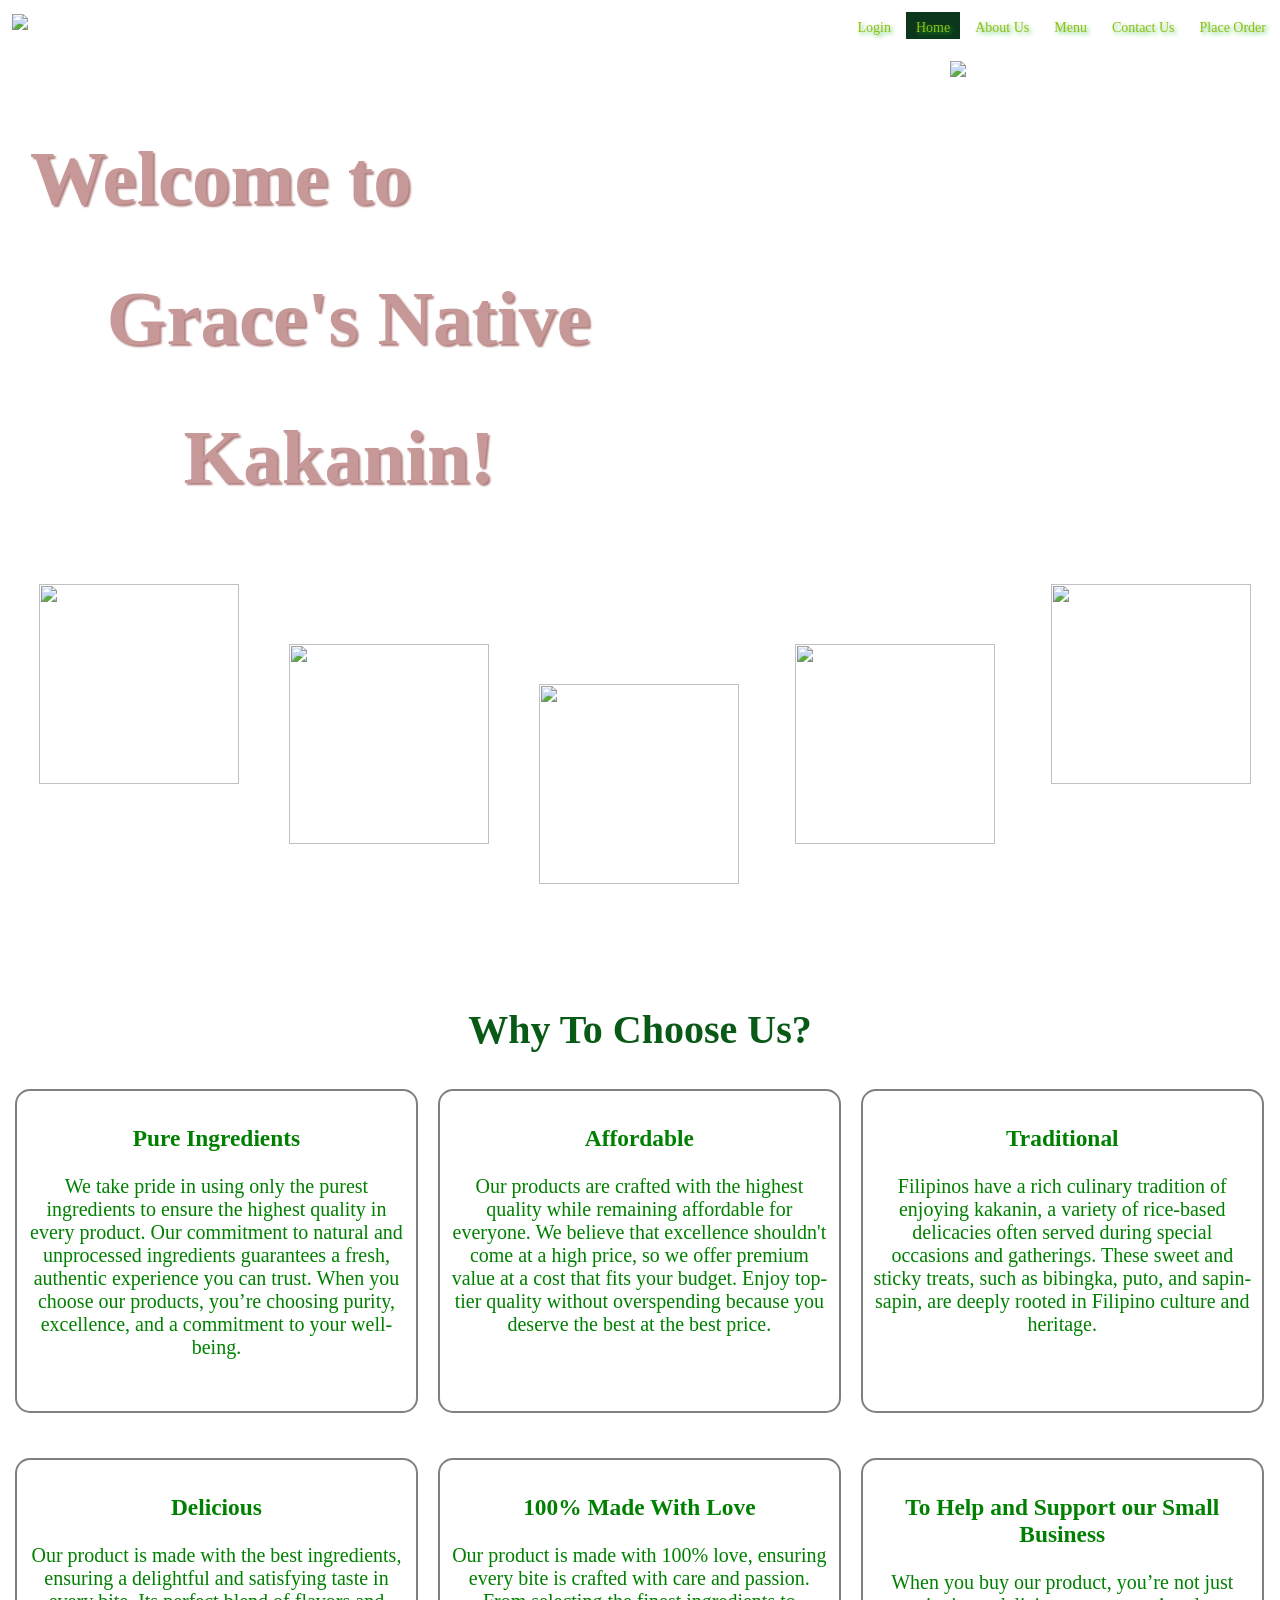
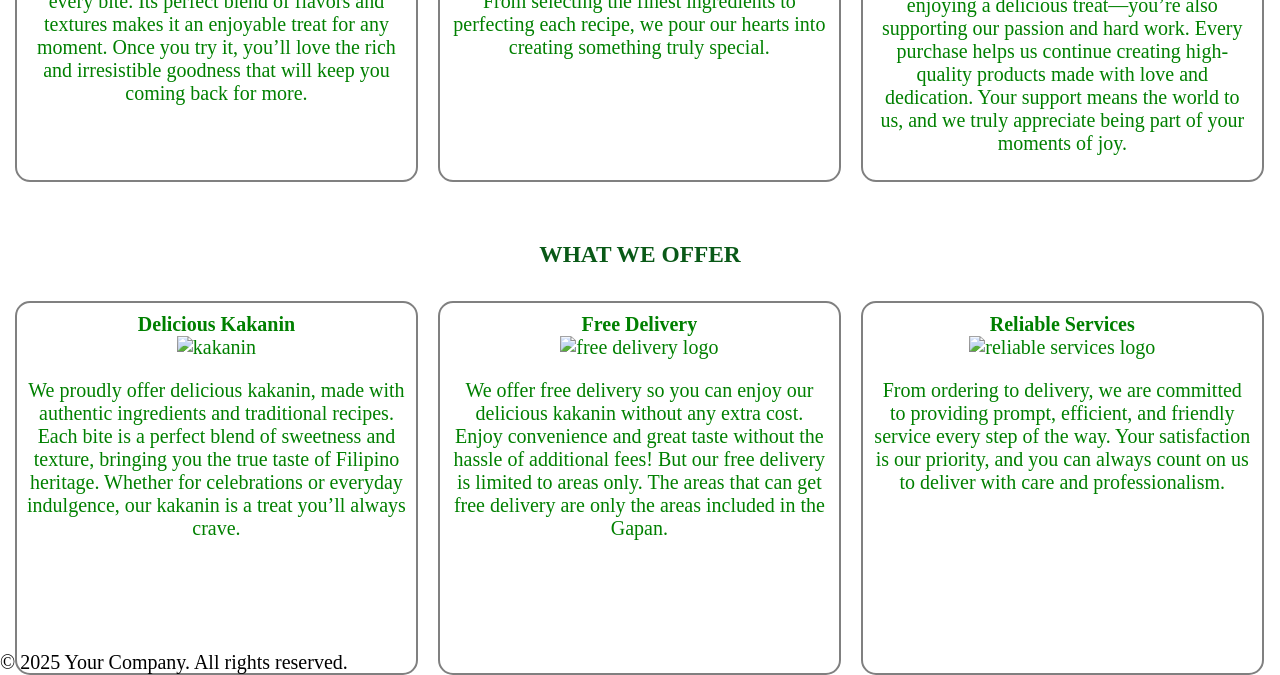
==== home.html @ 107791ec "Add files via upload" ====
<!DOCTYPE html>
<html>
    <head>
        <title>Grace Native Kakanin</title>
        <meta name="viewport" content="width=device-width, initial-scale=1">
        <meta name="description" content="Native Kakanin">
        <meta name="author" content="Lance Gryshler C. Nugoy">
        <link rel="stylesheet" type="text/css" href="styles.css">
        <link rel="icon" href="./images/favicon.ico" type="image/x-icon">
    </head>
    <body>
        <div id="header">
            <a class="home-button" href="index.html">
                <img src="./images/logo-nobg.png" class="home-button-image">
            </a>
            <ul id="nav">
                <li class="nav-item"><a href="index.html">Login</a></li>
                <li class="nav-item active"><a href="home.html">Home</a></li>
                <li class="nav-item"><a href="about.html">About Us</a></li>
                <li class="nav-item"><a href="menu.html">Menu</a></li>
                <li class="nav-item"><a href="contact.html">Contact Us</a></li>
                <li class="nav-item"><a href="form-placingorder.html">Place Order</a></li>
            </ul>
        </div>
        <div class="clearfix"></div>
        <div id="main-content">
            <div id="left-content">
                <div class="welcome-cont">
                    <h1 class="welcome w1">Welcome to</h1>
                    <h1 class="welcome w2">Grace's Native</h1>
                    <h1 class="welcome w3">Kakanin!</h1>
                </div>
            </div>
            <div id="right-content">
                <img class="logo" src="images/logo-nobg.png">
            </div>
        
        </div>
        <div class="clearfix"></div>
        <div id="menu-images">
            <div class="menu-image mi-1">
                <img src="./images/menu1.jpeg"> 
            </div>
            <div class="menu-image mi-2">
                <img src="./images/menu2.jpeg"> 
            </div>
            <div class="menu-image mi-3">
                <img src="./images/menu3.jpeg"> 
            </div>
            <div class="menu-image mi-4">
                <img src="./images/menu4.jpeg"> 
            </div>
            <div class="menu-image mi-5">
                <img src="./images/menu5.jpeg"> 
            </div>
        </div>
        <div class="clearfix"></div>

        <div id="card-content">


            <div class="card-title">
                <h1>Why To Choose Us?</h1>
            </div>

            <div class="clearfix"></div>

            
            <div class="card">
                <div class="card-div">
                    <h3>Pure Ingredients</h3>
                    <p>We take pride in using only the purest ingredients to ensure the highest quality in every product. Our commitment to natural and unprocessed ingredients guarantees a fresh, authentic experience you can trust. When you choose our products, you’re choosing purity, excellence, and a commitment to your well-being.</p>
                </div>
            </div>
            <div class="card">
                <div class="card-div">
                    <h3>Affordable</h3>
                    <p>Our products are crafted with the highest quality while remaining affordable for everyone. We believe that excellence shouldn't come at a high price, so we offer premium value at a cost that fits your budget. Enjoy top-tier quality without overspending because you deserve the best at the best price.
                    </p>
                </div>
            </div>
            <div class="card">
                <div class="card-div">
                    <h3>Traditional</h3>
                    <p>Filipinos have a rich culinary tradition of enjoying kakanin, a variety of rice-based delicacies often served during special occasions and gatherings. These sweet and sticky treats, such as bibingka, puto, and sapin-sapin, are deeply rooted in Filipino culture and heritage.</p>
                </div>
            </div>
            <br>
            <div class="clearfix"></div>
            <br>
            <br>
            <br>
            <div class="card">
                <div class="card-div">
                    <h3>Delicious</h3>
                    <p>Our product is made with the best ingredients, ensuring a delightful and satisfying taste in every bite. Its perfect blend of flavors and textures makes it an enjoyable treat for any moment. Once you try it, you’ll love the rich and irresistible goodness that will keep you coming back for more.</p>
                </div>
            </div>
            <div class="card">
                <div class="card-div">
                    <h3>100% Made With Love</h3>
                    <p>Our product is made with 100% love, ensuring every bite is crafted with care and passion. From selecting the finest ingredients to perfecting each recipe, we pour our hearts into creating something truly special. </p>
                </div>
            </div>
            <div class="card">
                <div class="card-div">
                    <h3>To Help and Support our Small Business</h3>
                    <p>When you buy our product, you’re not just enjoying a delicious treat—you’re also supporting our passion and hard work. Every purchase helps us continue creating high-quality products made with love and dedication. Your support means the world to us, and we truly appreciate being part of your moments of joy.</p>
                </div>
            </div>
            <br>
            <div class="clearfix"></div>
            <br>
            <br>
            <br>
            <div class="card-title">
                <h3>WHAT WE OFFER</h3>
            </div>
            <div class="clearfix"></div>
            <div class="card card-xl">
                <div class="card-div">
                    <b>Delicious Kakanin</b>
                    <div class="card-img">
                        <img src="./images v2/delicious food.jpg" alt="kakanin">
                    </div>
                    <p>We proudly offer delicious kakanin, made with authentic ingredients and traditional recipes. Each bite is a perfect blend of sweetness and texture, bringing you the true taste of Filipino heritage. Whether for celebrations or everyday indulgence, our kakanin is a treat you’ll always crave.</p>
                </div>
            </div>
            <div class="card card-xl">
                <div class="card-div">
                    <b>Free Delivery</b>
                    <div class="card-img">
                        <img src="./images v2/free delivery.png" alt="free delivery logo">
                    </div>
                    <p>We offer free delivery so you can enjoy our delicious kakanin without any extra cost. Enjoy convenience and great taste without the hassle of additional fees! But our free delivery is limited to areas only. The areas that can get free delivery are only the areas included in the Gapan.
                    </p>
                </div>
            </div>
            <div class="card card-xl">
                <div class="card-div">
                    <b>Reliable Services</b>
                    <div class="card-img">
                        <img src="./images v2/reliable services.png" alt="reliable services logo">
                    </div>
                    <p>From ordering to delivery, we are committed to providing prompt, efficient, and friendly service every step of the way. Your satisfaction is our priority, and you can always count on us to deliver with care and professionalism.</p>
                </div>
            </div>
            <div class="clearfix"></div>

        </div>
        <footer class="footer">
            &copy; 2025 Your Company. All rights reserved.
        </footer>
    </body>
</html>
---- styles.css ----
body {
    padding: 0;
    margin: 0;
    font-size: 20px;
    background: url('./images/background.jpg') repeat-y;
    font-family: 'Times New Roman', Times, serif;
}

.clearfix {
    clear: both;
}


#header {
    padding: 2px;
}

.home-button {
    padding: 10px;
    float: left;
    text-decoration: none;
}

.home-button-image {
    width: 30px;
    width: 30px;
}

#nav {
    flex-direction: row;
    margin: 10px 2px;
    padding: 0;
    float: right;
}

#nav .nav-item {
    display: inline-block;
    padding: 2px 10px;
}

#nav .nav-item.active {
    background: #0c371c;
}

#nav .nav-item a {
    color: rgb(149, 188, 20);
    text-decoration: none;
    text-shadow: 2px 2px 4px rgba(32, 192, 43, 0.74);
    font-size: 14px;
}

#landing-content {
    padding: 10px 5px;
    position: relative;
    right: 0;
}

#landing-left {
    float: left;
    width: 40%;
}
#landing-left p {
    padding: 20px;
    font-size: 20px;
    text-align: justify;
    color: #4e4b4b;
}
#landing-center {
    float: left;
    width: 45%;
    text-align: center;
    position: relative;
}
#landing-center img {
    margin-top: 50px;
}
#landing-right {
    float: right;
    width: 15%;
    padding: 0;
    text-shadow: 4px 4px #185a11;
    color: #bbd20f;
    margin-top: 35px;
    position: relative;
}

.vertical-text {
    position: absolute;
    right: 0;
    writing-mode: vertical-rl; 
    transform: rotate(180deg); 
    white-space: nowrap; 
    font-size: 80px;
    text-align: center;
    margin-top: 20px;
}

.right-background {
    position: fixed;
    top: 50px;
    right: 0;
    bottom: 0;
    width: 40%;
    background-color: green;
    border-top-left-radius: 50px;
    border-bottom-left-radius: 50px;
}


#right-content {
    float: left;
    width: 50%;
    text-align: center;
}

#main-content {
    padding: 10px 5px;
}

#left-content {
    float: left;
    width: 50%;
}

#right-content {
    float: left;
    width: 50%;
    text-align: center;
}

.logo {
    max-width: 100%;
}

#menu-images {
    position: relative;
    padding: 20px 5px;
    text-align: center;
    margin: 0 auto;
    height: 350px;
}

#menu-images .menu-image {
    position: absolute;
    display: inline-block;
    /* float: left; */
    width: 19%;
    padding: 5px;
    height: 50px;
}

#menu-images .menu-image img {
    height: 200px;
    width: 200px;
}

#menu-images .menu-image.mi-1 {
    top: 0px;
    left: 1%;
}

#menu-images .menu-image.mi-2 {
    top: 60px;
    left: 20.5%;
}

#menu-images .menu-image.mi-3 {
    top: 100px;
    left: 40%;
}

#menu-images .menu-image.mi-4 {
    top: 60px;
    left: 60%;
}

#menu-images .menu-image.mi-5 {
    top: 0;
    left: 80%;
}

#card-content {
    padding: 10px 5px;
    margin: 0 auto;
}

#card-content .card-title {
    text-align: center;
    color: rgb(9, 89, 23)
}

#card-content .card {
    width: 33.3%;
    height: 300px;
    float: left;
    text-align: center;
    margin: 0 auto;
    color: green;
}

#card-content .card.card-xl {
    height: 350px;
}

#card-content .card:hover .card-div {
    border: 2px solid rgb(0, 255, 8);
    box-shadow: 0 0 10px 1px rgba(121, 224, 111, 0.8);
}

#card-content .card .card-div {
    border: 2px solid gray;
    padding: 10px;
    margin: 10px;
    height: 100%;
    border-radius: 15px;
}

#card-content .card img {
    width: 100px;
    height: 100px;
}

/* HOME */

.welcome-cont {
    padding: 25px;
    font-size: 3vw;
    color: #c69898;
    text-shadow: 2px 2px 2px #b17f7f;
}

.welcome-cont .w2 {
    text-indent: 1em;
}

.welcome-cont .w3 {
    text-indent: 2em;
}

.welcome-cont .p {
    font-size: 10px;
    text-shadow: 0;
}


/* ABOUT US  */
.about-us-cont {
    padding: 25px;
    font-size: 25px;
    color: #127909;
    
}

.about-us-cont h1 {
    text-indent: 1em;
    text-shadow: 2px 2px 2px #0a8a25;
}

.about-right-content {
    position: relative;
    padding-top: 20px;
    margin-left: 50px;
    margin-top: 100px;
}

.about-right-content .about-img-1 {
    position: absolute;
    top: 0px;
    left: 0px;
}


.about-right-content .about-img-2 {
    position: absolute;
    top: 40px;
    left: 300px;
}

.about-right-content .about-vid-1 {
    position: absolute;
    top: 200px;
    left: 20px;
}


.about-right-content .about-vid-2 {
    position: absolute;
    top: 320px;
    left: 320px;
}


/* PRODUCTS */
#product-content {
    padding: 10px 5px;
    margin: 0 auto;
}

#product-content .product-title {
    text-align: center;
    color: rgb(0, 0, 0)
}

#product-content .product-item {
    width: 25%;
    float: left;
    text-align: center;
    margin: 0 auto;
    color: rgb(0, 0, 0);
    cursor: pointer;
    transition: transform 0.2s ease, box-shadow 0.2s ease;
}

#product-content .product-item:hover .product-item-div{
    transform: scale(1.3);
            box-shadow: 0px 0px 30px rgba(255, 255, 0, 0.8);
    
}

#product-content .product-item .product-item-div {
    border: 2px solid gray;
    padding: 10px;
    margin: 10px;
    height: 100%;
    border-radius: 5px;
}

#product-content .product-img img {
    width: 150px;
    height: 150px;
    border-radius: 10px;
}

#product-content .item-name {
    font-size: 16px;
    font-weight: bold;
}
#product-content .item-size {
    font-size: 14px;
    font-weight: bold;
    color: rgb(0, 0, 0);
}
#product-content .item-price {
    font-size: 14px;
    color: rgb(0, 0, 0)
}

/* CONTACT */
.contact-us-left {
    padding: 70px;
    /* border: 2px solid gray; */
    border-radius: 10px;
    margin:20px;
}
.contact-us-right {
    text-align: center;
    padding: 0px;
    /* border: 2px solid gray; */
    border-radius: 10px;
    margin:20px;
}
.contact-us-right img{
    width: -webkit-fill-available;
    padding: 54px 30px;
}


/* SMALL SCREEN */
@media screen and (max-width: 800px) {

    #landing-left, #landing-center, #landing-right {
        width: 100%;
        position: static;  
    }
    #landing-right .vertical-text {
        writing-mode: unset;
        transform: none; 
        position: static;
        font-size: 40px;
        padding: 20px 0;
        margin-top: 0;
    }
    
    #left-content, #right-content {
      width: 100%;
    }

    .right-background {
        display: none;
    }

    #nav .nav-item {
        padding: 2px 10px;
        font-size: 14px;
    }

    .welcome-cont {
        text-align: center;
        font-size: 6vw;
    }
    .welcome-cont h1 {
        padding: 0 5px;
    }
    .welcome-cont .w2 {
        text-indent: 0;
    }
    
    .welcome-cont .w3 {
        text-indent: 0;
    }

    .about-us-cont {
        text-align: center;
        font-size: 4vw;
    }

    .about-right-content {
        position: static;
        margin: 0 auto;
    }

    .about-right-content .about-img-1, .about-right-content .about-img-2,.about-right-content .about-vid-1,.about-right-content .about-vid-2 {
        position: static;
        top: 0;
        left: 0;
        margin: 10px 0px;
    }

    #menu-images {
        height: auto;
    }
    #menu-images .menu-image {
        width: 45%;
        position: static;
        top: 0;
        left: 0;
    }

    .mi-1,.mi-2,.mi-3,.mi-4,.mi-5 {
        top: 0;
        left: 0;
        position: static;
    }


    #card-content .card {
        width: 100%;
        margin-top: 10px;
    }

    #card-content .card .card-div {
        padding: 0 20px;
    }

    #product-content .product-item {
        width: 50%;
        margin-top: 10px;
    }

    #product-content .product-item .product-item-div {
        padding: 0 10px;
    }
    
    #product-content .product-img {
        margin-top: 10px;
    }
    #product-content .product-img img {
        width: 100px;
        height: 100px;
    }

    .contact-us-left {
        padding: 70px 10px;
    }
    
}
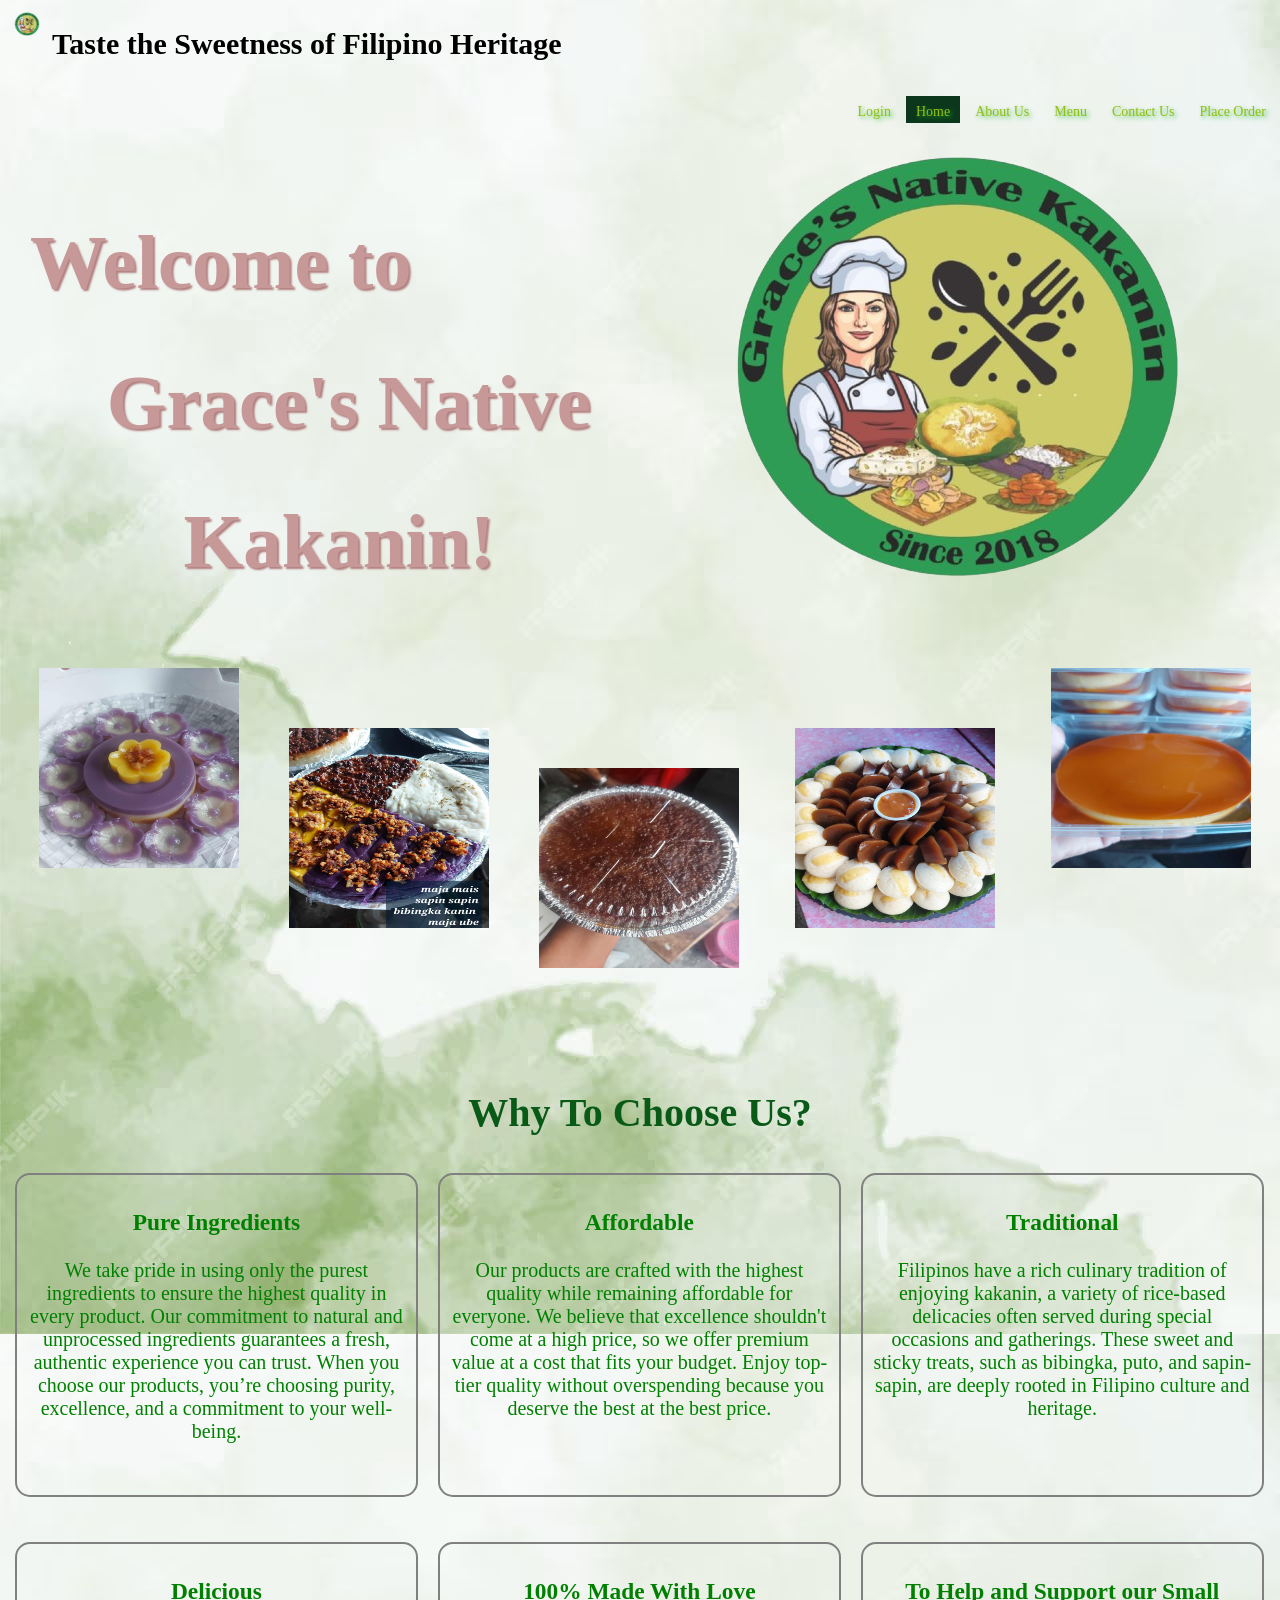
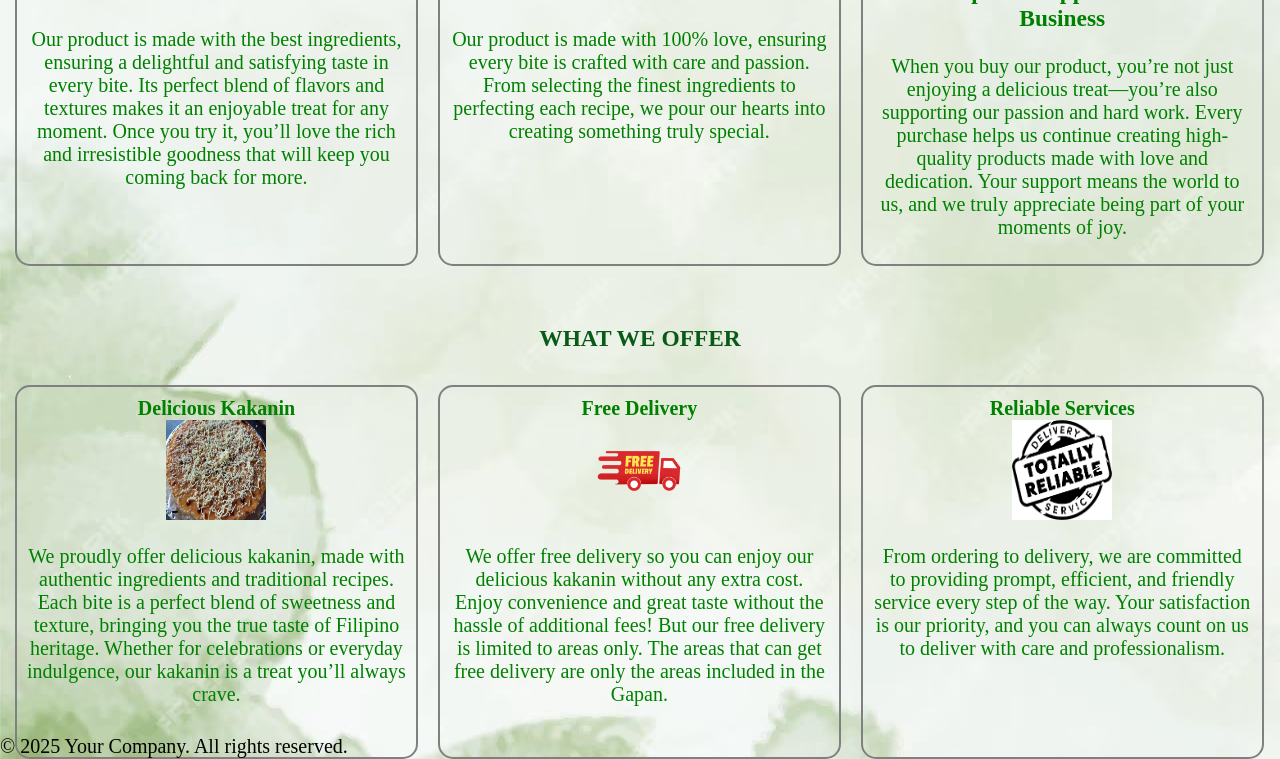
==== commit 88fe4e5c: "Add files via upload" ====
--- a/home.html
+++ b/home.html
@@ -4,7 +4,7 @@
         <title>Grace Native Kakanin</title>
         <meta name="viewport" content="width=device-width, initial-scale=1">
         <meta name="description" content="Native Kakanin">
-        <meta name="author" content="Lance Gryshler C. Nugoy">
+        <meta name="author" content="Lorenz Gaile DC. Nugoy">
         <link rel="stylesheet" type="text/css" href="styles.css">
         <link rel="icon" href="./images/favicon.ico" type="image/x-icon">
     </head>
@@ -13,6 +13,9 @@
             <a class="home-button" href="index.html">
                 <img src="./images/logo-nobg.png" class="home-button-image">
             </a>
+            <h2>Taste the Sweetness of Filipino Heritage</h2>
+
+
             <ul id="nav">
                 <li class="nav-item"><a href="index.html">Login</a></li>
                 <li class="nav-item active"><a href="home.html">Home</a></li>
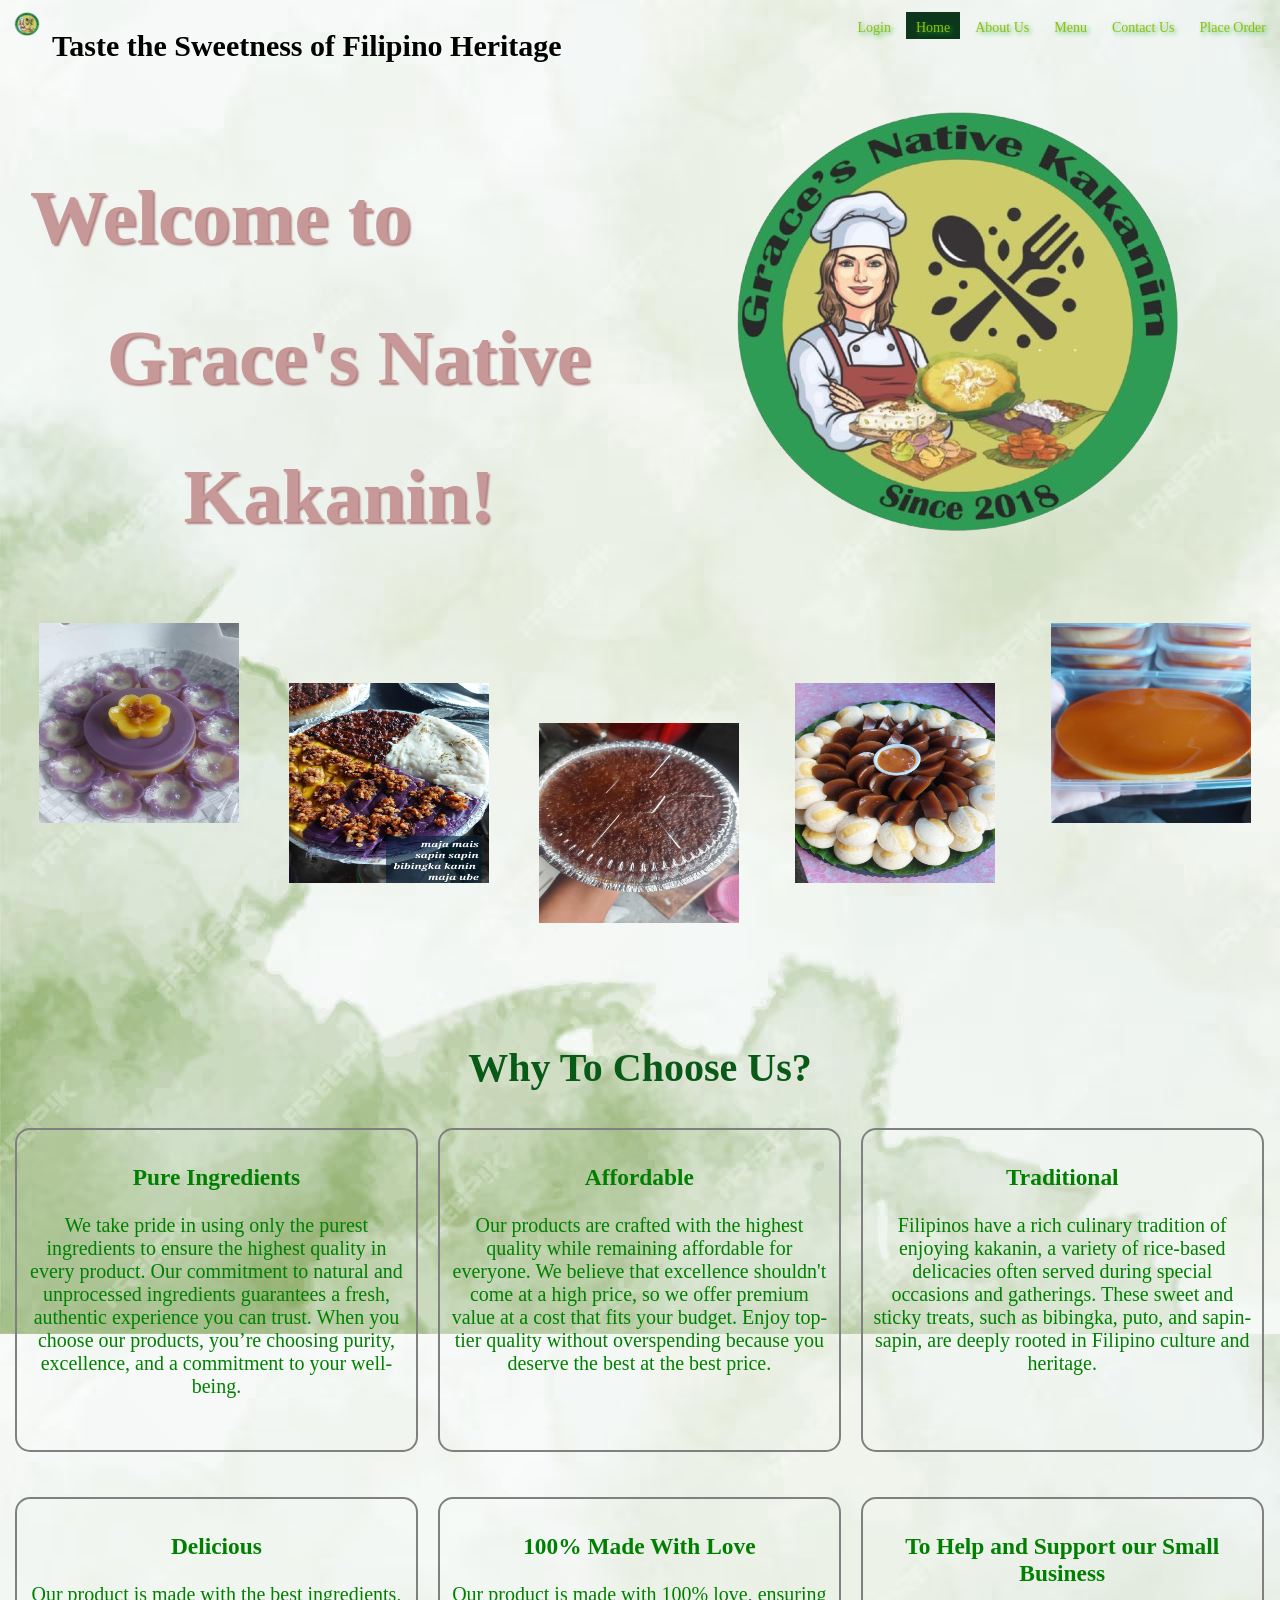
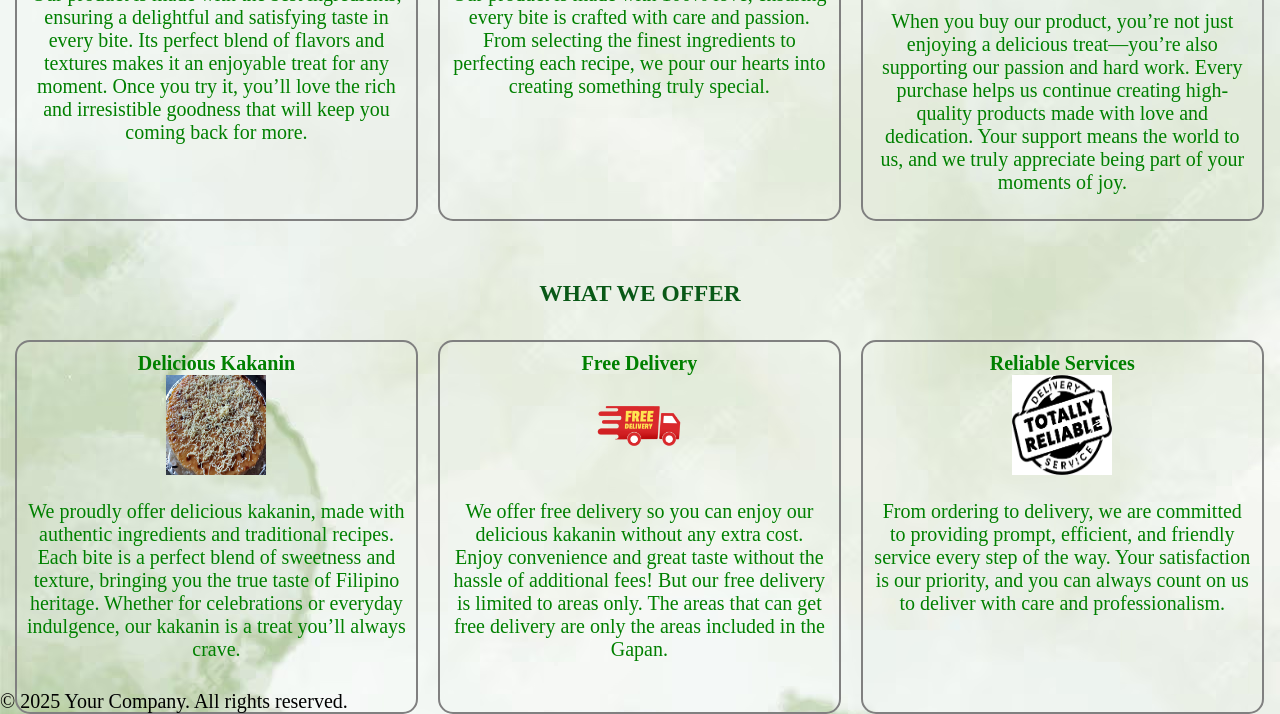
==== commit 7c8d5d4b: "Restore header text in home.html Reintroduced the header text for Filipino heritage." ====
--- a/home.html
+++ b/home.html
@@ -13,7 +13,7 @@
             <a class="home-button" href="index.html">
                 <img src="./images/logo-nobg.png" class="home-button-image">
             </a>
-            <h2>Taste the Sweetness of Filipino Heritage</h2>
+
 
 
             <ul id="nav">
@@ -25,6 +25,11 @@
                 <li class="nav-item"><a href="form-placingorder.html">Place Order</a></li>
             </ul>
         </div>
+<div>
+                <h2>Taste the Sweetness of Filipino Heritage</h2>
+</div>
+
+        
         <div class="clearfix"></div>
         <div id="main-content">
             <div id="left-content">
@@ -155,4 +160,4 @@
             &copy; 2025 Your Company. All rights reserved.
         </footer>
     </body>
-</html>+</html>
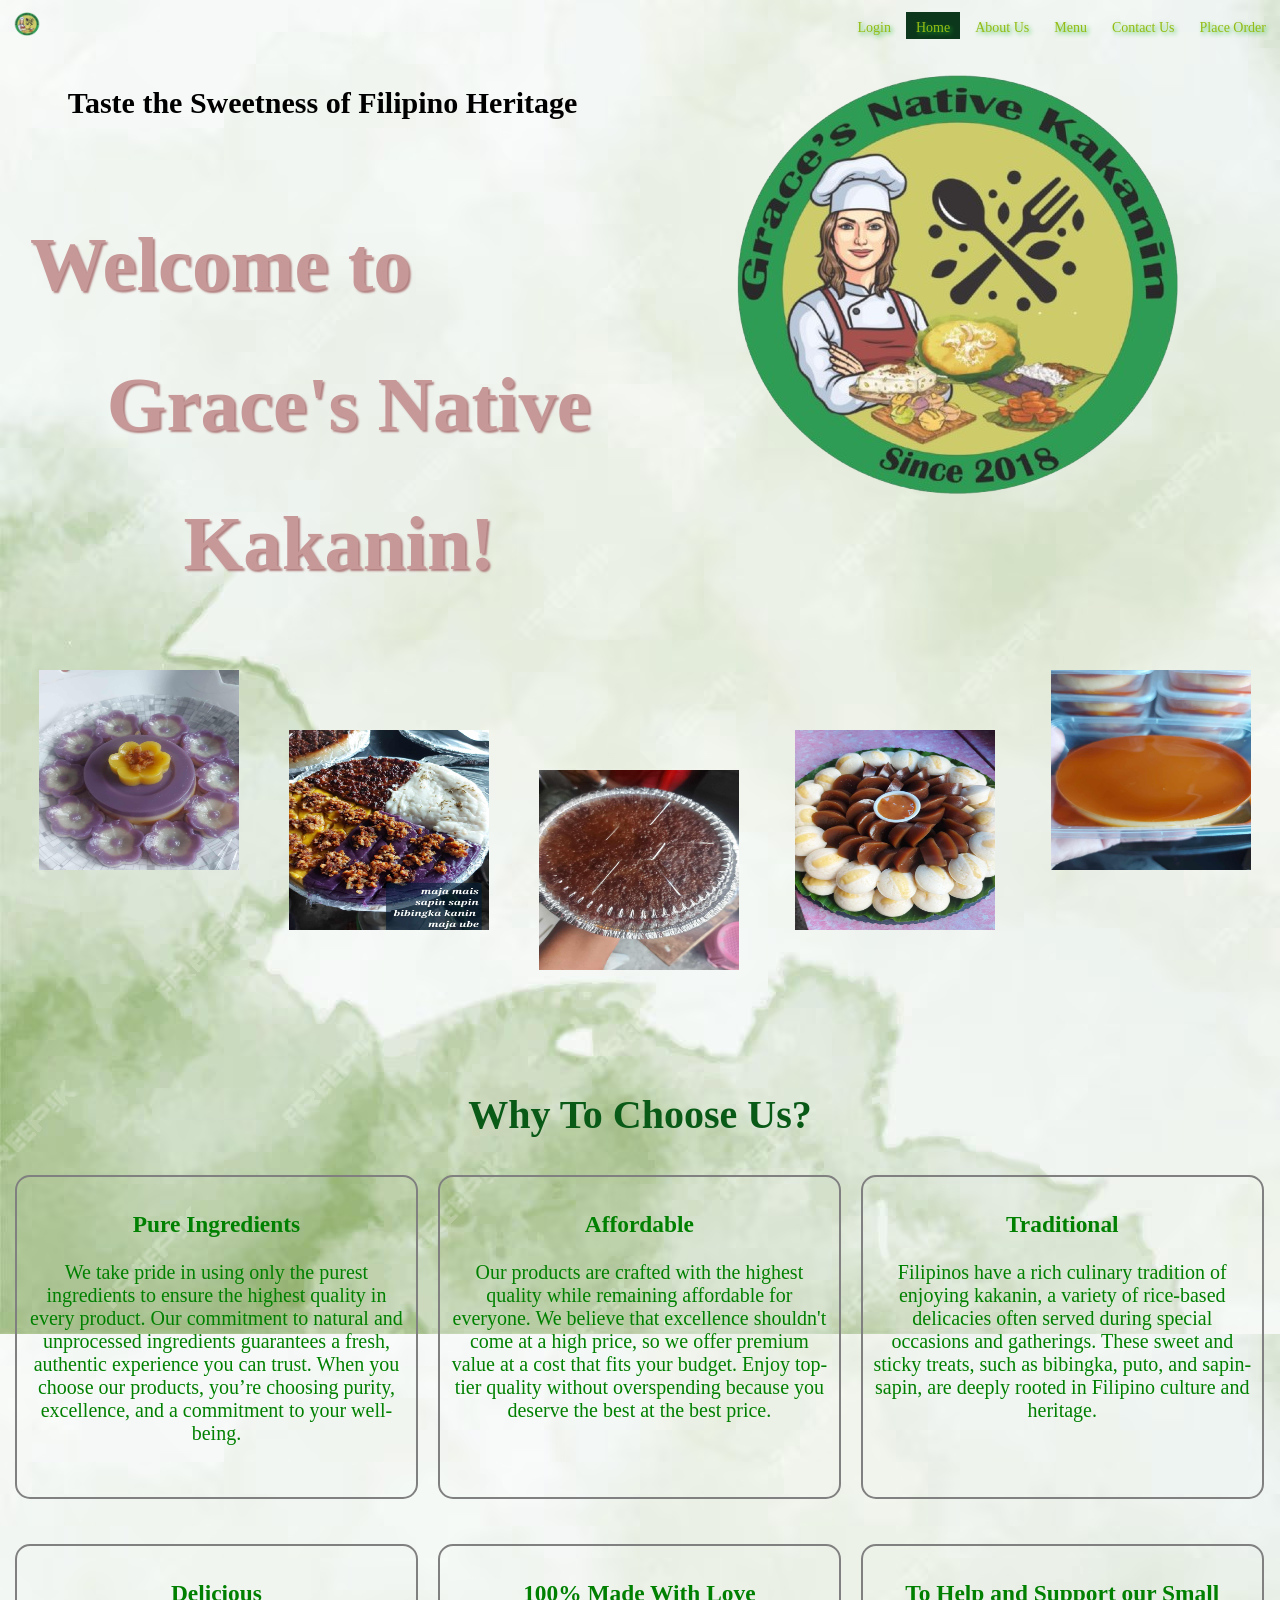
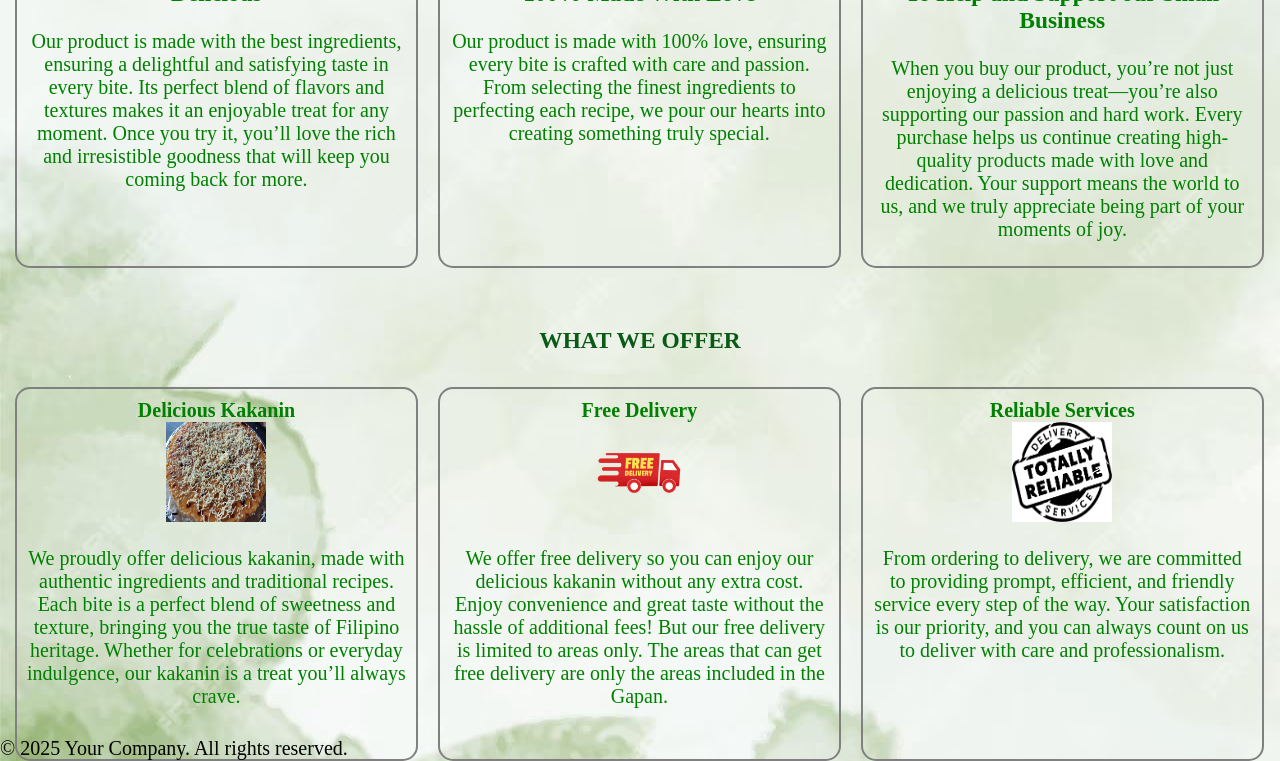
==== commit 46656b4f: "Add files via upload" ====
--- a/home.html
+++ b/home.html
@@ -25,24 +25,22 @@
                 <li class="nav-item"><a href="form-placingorder.html">Place Order</a></li>
             </ul>
         </div>
-<div>
-                <h2>Taste the Sweetness of Filipino Heritage</h2>
-</div>
-
-        
         <div class="clearfix"></div>
         <div id="main-content">
             <div id="left-content">
+                                <h2 align="center">Taste the Sweetness of Filipino Heritage</h2>
                 <div class="welcome-cont">
                     <h1 class="welcome w1">Welcome to</h1>
                     <h1 class="welcome w2">Grace's Native</h1>
                     <h1 class="welcome w3">Kakanin!</h1>
                 </div>
+
             </div>
+
             <div id="right-content">
                 <img class="logo" src="images/logo-nobg.png">
             </div>
-        
+
         </div>
         <div class="clearfix"></div>
         <div id="menu-images">
@@ -160,4 +158,4 @@
             &copy; 2025 Your Company. All rights reserved.
         </footer>
     </body>
-</html>
+</html>
